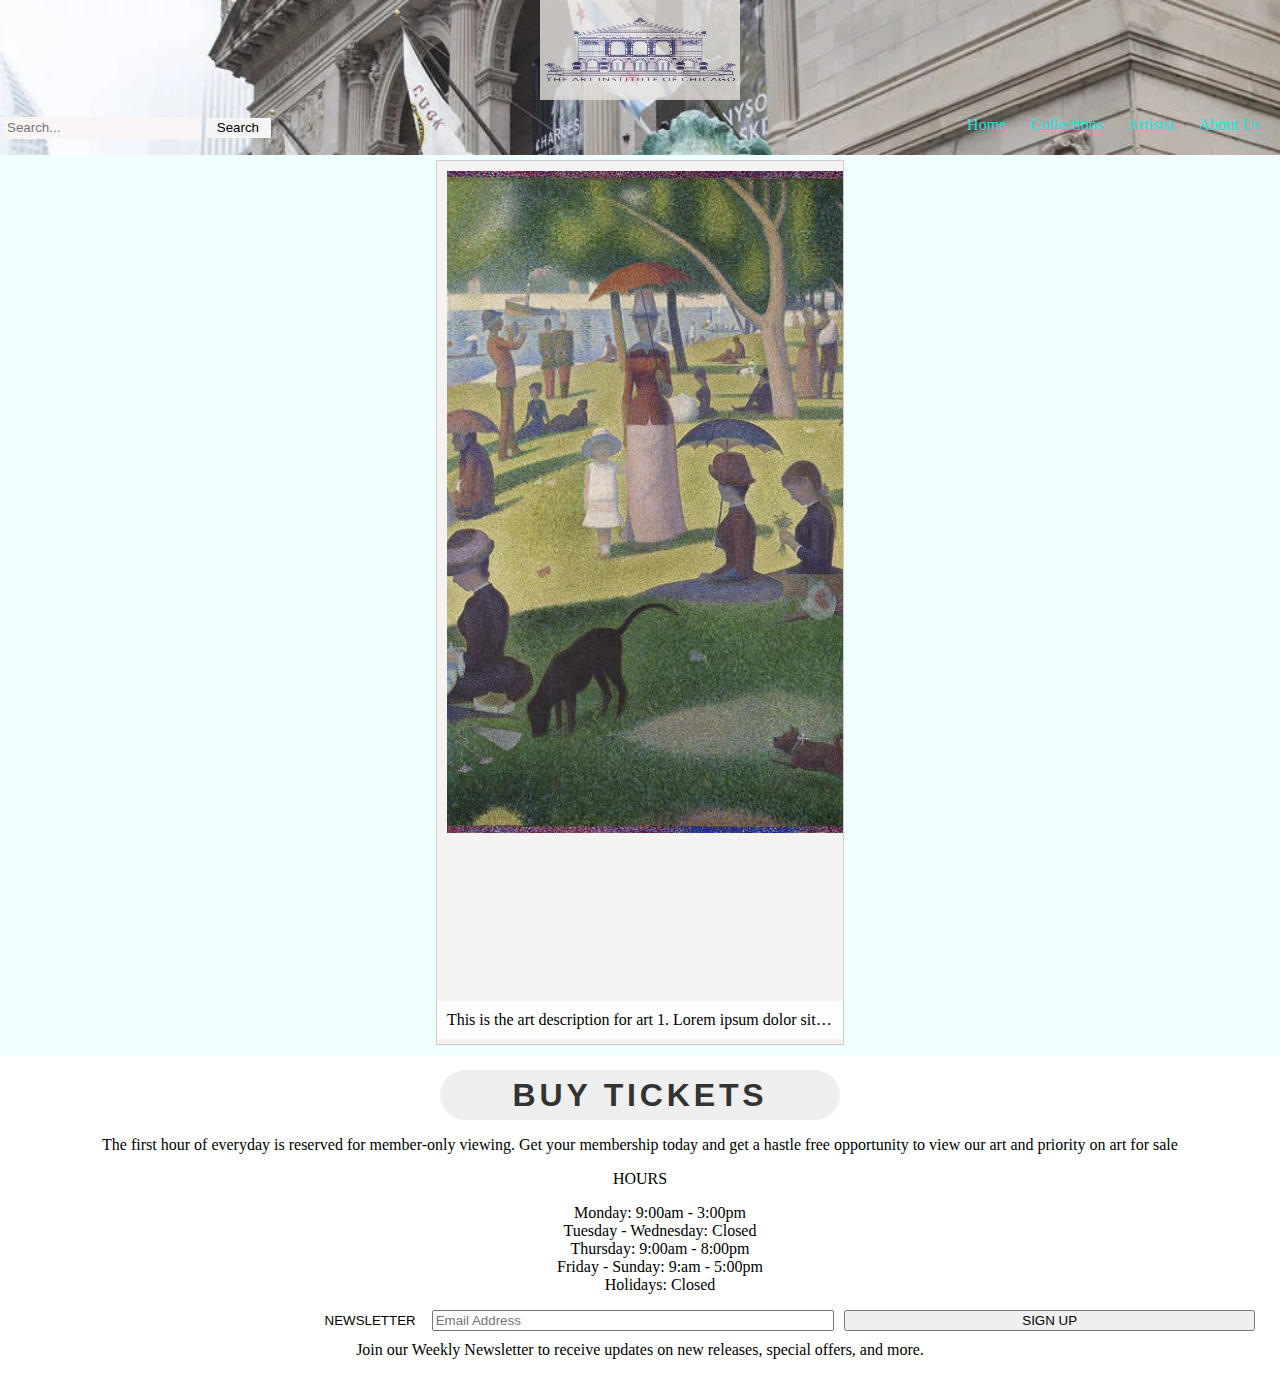
==== index.html @ 5f2fe571 "Removed test data" ====
<!DOCTYPE html>
<html>

<head>
  <meta charset="utf-8">
  <meta name="viewport" content="width=device-width">
  <title>Art Institute of Chicago</title>
  <link href="style.css" rel="stylesheet" type="text/css" />
  <link rel="icon" type="image/x-icon" href="/images/favicon (7).ico">

</head>
<body>
<div class="nav">
    <img class="logo" src="./images/logo.webp" alt="logo">
  <div id="nav-components">
    <form class="search-container">
      <input type="text" placeholder="Search...">
      <button type="submit">Search</button>
    </form>
    <div class="navBar">
      <ul>
        <li> <a href="index.html">Home</a></li>
        <li><a href="#" onclick="loadContent('collections')">Collections</a></li>
        <li><a href="#" onclick="loadContent('artists')">Artistst</a></li>
        <li><a href="#" onclick="loadContent('about')">About Us</a></li>
      </ul>
    </div>
  </div>
  </div>
  <div>
    
  </div>
  <div id="content-container">
<div class="main" >
<!-- main content goes here -->
<div class="art-framework">
  <img src="./images/img1.jpg" alt="Art 1">
  <p> This is the art description for art 1. Lorem ipsum dolor sit amet consectetur adipisicing elit. Facere incidunt nesciunt corrupti odit accusantium modi deserunt corporis, alias sunt. Accusamus repellat temporibus natus, suscipit quam possimus accusantium! Nobis, assumenda quisquam.</p>
</div>
</div>
</div>
<footer>
    <button id="button-buytickets"> Buy Tickets </button>
    <p>The first hour of everyday is reserved for member-only viewing. Get your membership today and get a hastle free opportunity to view our art and priority on art for sale </p>
    <p>HOURS</p>
    <ul>
      <li>Monday: 9:00am - 3:00pm</li>
      <li>Tuesday - Wednesday: Closed </li>
      <li>Thursday: 9:00am - 8:00pm </li>
      <li> Friday - Sunday: 9:am - 5:00pm </li>
      <li>Holidays: Closed </li>
    </ul>
  <div>
    <div  class="newsletter">
      <button id="newsletter-button"> NEWSLETTER </button>
      <input type="text" placeholder="Email Address">
      <button type="submit"> SIGN UP </button>
    </div>
      <p id="footnote">Join our Weekly Newsletter to receive updates on new releases, special offers, and more.</p>
  </div>
</footer>
<script src="script.js"></script>
</body>
</html>
---- style.css ----
html {
  margin:0px;
  padding:0px;
}
body {
  font-family:'Times New Roman', Times, serif;
  background-color: azure;
  margin: 0px;
  padding:0px;
}
.nav {
  background: url(./images/background.png) no-repeat;
  background-size: cover;
  width: 100%;
  height: auto;
  margin: 0px;
  display:block;
  overflow:hidden;
}
.logo {
  width: 200px;
  height: 100px;
  border: none;
  padding: 0;
  opacity: 0.8;
  display:block;
  margin-left: auto;
  margin-right: auto;
}
#nav-components {
  display: flex;
 justify-content: space-between;
 align-items: center;
}
.navbar{
  display: flex;
  justify-content: flex-end;
}
.navbar ul{
  margin: 10px;
}
.nav ul li {
  display: inline-block;
  list-style-type: none;
  padding: 0px;
  margin-right: 20px;
  margin-bottom: 5px;
  margin-top: auto;
}
.nav ul li a{
  text-decoration: none;
  color:rgb(28, 226, 216);
}
.nav ul li a:hover {
  color:hsl(177, 78%, 80%);
}

.search-container {
  display:flex;
  align-items: center;
   input  {
  background-color: rgb(250, 245, 245);
  border:none;
  width:90%;
  height:20px;
  margin-right: 5px;
  margin-left: 5px;
  }
 input:hover, input:active {
  background-color: hsl(0, 0%, 83%);
  cursor:horizontal-text;
  border:none;
}
  button {
  background-color: whitesmoke;
  border:none;
  box-shadow: #333;
  padding-left: 5px;
  width: 80px;
  height:20px;

}
 button:hover {
  background-color: #dcd9d9;
}
}
.main{
  min-height: 100vh;
  display: flex;
  flex-wrap: wrap;
  justify-content: space-around;
}
.art-framework {
  background-color: rgb(245, 242, 242);
  width: calc(33.3% - 20px);
  margin: 5px;
  margin-bottom: 10px;
  text-overflow: ellipsis;
  overflow: hidden;
  position: relative;
  border: 1px solid #ccc;
}
.art-framework img {
  width: 100%;
  height: 75%;
  object-fit: cover;
  padding: 10px;
}
.art-framework p {
  margin: 5px 0;
    position: absolute;
    bottom: 0;
    left: 0;
    right: 0;
    padding: 10px;
    background-color: rgba(255, 255, 255, 0.8);
    overflow: hidden;
    text-overflow: ellipsis;
    white-space: nowrap;
  
}
@media screen and (max-width: 768px) {
  .art-framework {
    flex: 0 1 calc(45% - 20px);
  }
}

@media screen and (max-width: 480px) {
  .art-framework {
    flex: 0 1 calc(100% - 20px); /* Full width for smaller screens */
  }
}
footer {
  padding: 15px;
  background-color: white;
  margin-bottom: 0px;
  text-align: center;
 }

 footer #button-buytickets {
    color: #333;
    font-size: 32px;
    font-weight:bolder;
    text-transform: uppercase;
    line-height: 1.5;
    letter-spacing: 0.12em;
    width: 400px;
    height: 50px;
    border:none;
    border-radius: 1em;
    display: block;
    margin-left: auto;
    margin-right: auto;
    
  }

  footer #button-buytickets:hover, footer #button-buytickets:active {
    color:#6e6e6e;
    box-shadow: 5px 5px 5px #888;
  }
footer ul {
  margin-top: 0px;
  list-style-type: none;
}
.newsletter {
  display:flex;
  flex-direction: row;
  justify-content:flex-start;
  align-items:center;
  padding: 0px;
 }
 .newsletter button, .newsletter input {
  flex: 1;
  margin-right: 10px;
  width: 30px;
 }
  #newsletter-button {
  background-color:white;
  text-align: right;
  border: none;
 }
#footnote {
  margin: 0px;
  padding: 10px;
}
.main-collections{
  min-height: 100vh;
  display: block;
}
.collections {
  width: calc(30%-40px);
  height: 200px;
  margin: 10px;
  margin-left: 20px;
  margin-right: 20px;
  margin-bottom: 10px;
  text-overflow: ellipsis;
  overflow: hidden;
  position: relative;
  text-align: center;
}
#artist-div img {
  height:80%;
}
.collections img {
  display: block;
  width: 100%;
  height: 75%;
  object-fit: cover;
  padding: 10px;
}
.collections p {
  font-size: 32px;
  font-weight: bolder;
  line-height: 1.5em;
  letter-spacing: 0.2em;
  position: absolute;
  top: 50%;
  left: 50%;
  transform: translate(-50%, -50%);
  text-transform: uppercase;
  color: rgb(10, 235, 235);
  background-color: none;
  padding: 10px;
  margin: 0;
}
@media screen and (max-width: 768px) {
  .collections {
    flex: 0 1 calc(45% - 20px);
  }
}

@media screen and (max-width: 480px) {
  .collections {
    flex: 0 1 calc(100% - 20px); /* Full width for smaller screens */
  }
}
#artist-name {
  font-size: 16px;
  font-weight: none;
  line-height: 1em;
  letter-spacing: 0.2em;
  text-transform: uppercase;
  color: rgb(10, 235, 235);
  padding: 0px;
  margin: 0px;
  text-align: center; 
  position: static;
  top: auto; 
  left: auto; 
  transform: none; 
  background-color: none;
}

.container {
  max-width: 800px;
  margin: 0 auto;
  padding: 0px;
  text-align: center;
}
.container h3 {
  margin: 0px;
  padding: 0px;
}
.container h2 {
  margin-bottom: 0px;
}
.container p{
  margin: 0;
}
.container img {
  display: block;
  width: 400px;
  height: 200px;
  margin-right: auto;
  margin-left: auto;
  margin-top: 10px;
  border-radius: 4px;

}
.message {
  display: flex;
  flex-direction: row;
  justify-content: space-between;
  margin: 10px;
  margin-top: 30px;
  padding: 10px;
}
.message .quotes p {
  padding: 10px;
  font-style:italic;

}
.address {
  margin-top: 30px;
  padding: 5px;

}
.social-media {
  margin-top: 0px;
}
.social-media a {
  display: inline-block;
  margin-right: 10px;
  text-decoration: none;
}
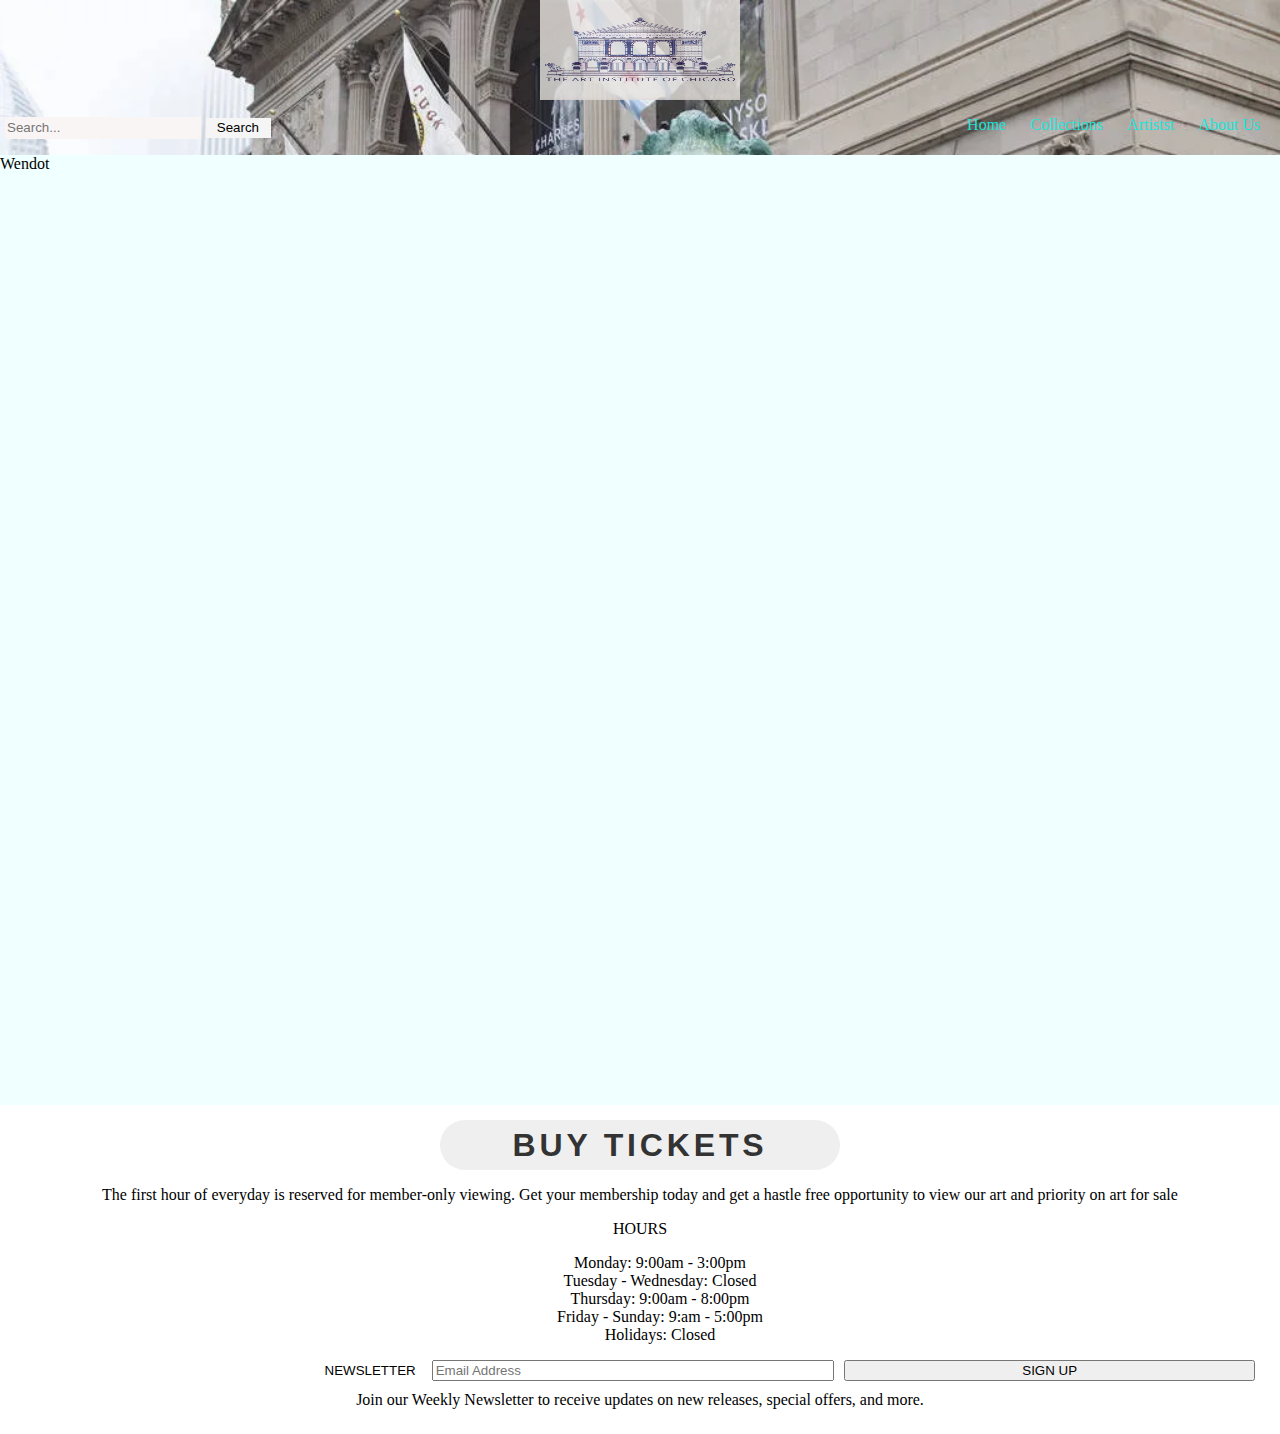
==== commit e0f6f4a7: "Implemented API call for the home button to fetch image and a brief description" ====
--- a/index.html
+++ b/index.html
@@ -30,13 +30,10 @@
   <div>
     
   </div>
+  <div class="wendot">Wendot</div>
   <div id="content-container">
-<div class="main" >
-<!-- main content goes here -->
-<div class="art-framework">
-  <img src="./images/img1.jpg" alt="Art 1">
-  <p> This is the art description for art 1. Lorem ipsum dolor sit amet consectetur adipisicing elit. Facere incidunt nesciunt corrupti odit accusantium modi deserunt corporis, alias sunt. Accusamus repellat temporibus natus, suscipit quam possimus accusantium! Nobis, assumenda quisquam.</p>
-</div>
+<div class="main" id="main-art-container" >
+
 </div>
 </div>
 <footer>
--- a/style.css
+++ b/style.css
@@ -89,16 +89,19 @@
   display: flex;
   flex-wrap: wrap;
   justify-content: space-around;
+  padding-top: 10px;
+  padding-bottom: 10px;
 }
 .art-framework {
-  background-color: rgb(245, 242, 242);
-  width: calc(33.3% - 20px);
+  /* background-color: rgb(245, 242, 242); */
+  width: calc(30.3% - 20px);
   margin: 5px;
   margin-bottom: 10px;
   text-overflow: ellipsis;
   overflow: hidden;
   position: relative;
   border: 1px solid #ccc;
+  padding: 10px;
 }
 .art-framework img {
   width: 100%;
@@ -107,16 +110,13 @@
   padding: 10px;
 }
 .art-framework p {
-  margin: 5px 0;
-    position: absolute;
-    bottom: 0;
-    left: 0;
-    right: 0;
-    padding: 10px;
-    background-color: rgba(255, 255, 255, 0.8);
+    margin: 0px;
+    padding: 0px;
+    /* background-color: rgba(255, 255, 255, 0.8); */
     overflow: hidden;
     text-overflow: ellipsis;
-    white-space: nowrap;
+    /* white-space: nowrap; */
+    font-size: 12px;
   
 }
 @media screen and (max-width: 768px) {
@@ -303,4 +303,8 @@
   display: inline-block;
   margin-right: 10px;
   text-decoration: none;
+}
+.wendot {
+  width: 100%;
+  height: 30px;
 }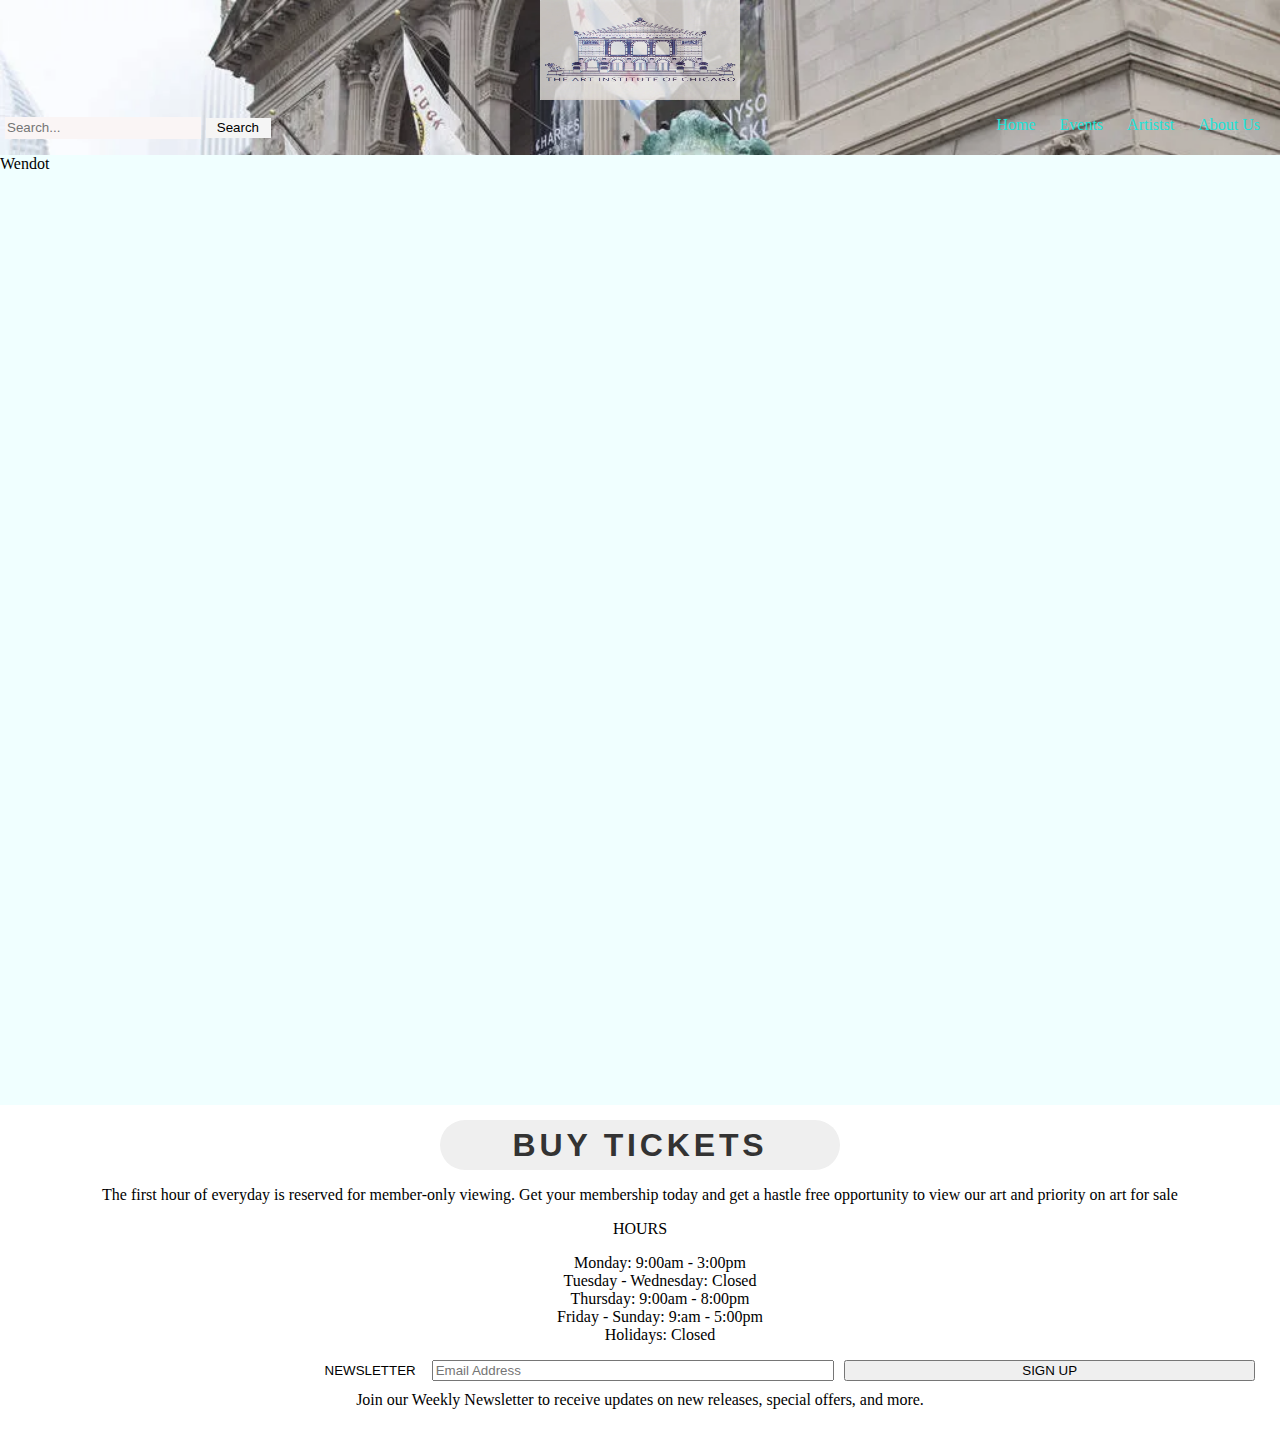
==== commit 9578e501: "Events page correctly populates" ====
--- a/index.html
+++ b/index.html
@@ -20,7 +20,8 @@
     <div class="navBar">
       <ul>
         <li> <a href="index.html">Home</a></li>
-        <li><a href="#" onclick="loadContent('collections')">Collections</a></li>
+        <!-- <li><a href="#" onclick="loadContent('collections')">Collections</a></li> -->
+        <li><a href="#" onclick="loadContent('events')">Events</a></li>
         <li><a href="#" onclick="loadContent('artists')">Artistst</a></li>
         <li><a href="#" onclick="loadContent('about')">About Us</a></li>
       </ul>
--- a/style.css
+++ b/style.css
@@ -93,19 +93,18 @@
   padding-bottom: 10px;
 }
 .art-framework {
-  /* background-color: rgb(245, 242, 242); */
   width: calc(30.3% - 20px);
   margin: 5px;
   margin-bottom: 10px;
   text-overflow: ellipsis;
   overflow: hidden;
   position: relative;
-  border: 1px solid #ccc;
+  border:none;
   padding: 10px;
 }
 .art-framework img {
   width: 100%;
-  height: 75%;
+  height: 30%;
   object-fit: cover;
   padding: 10px;
 }
@@ -304,6 +303,47 @@
   margin-right: 10px;
   text-decoration: none;
 }
+
+
+.event_container {
+  width: 60%;
+  margin-left: auto;
+  margin-right: auto;
+  align-items: center;
+  text-align: center;
+  margin-bottom: 30px;
+  margin-top: 20px;
+}
+
+.event_container img {
+  height: 200px;
+  margin-left: auto;
+  margin-right: auto;
+  padding: 10px;
+  
+}
+.event_container p {
+  padding: 5px;
+}
+.event_container button {
+  width: 300px;
+  height: 60px;
+  font-size: 32px;
+  border: none;
+  border-radius: 0.3em;
+  text-transform: uppercase;
+  background:hsl(0, 3%, 79%);
+  color:#333;
+}
+.event_container button:hover, .event_container button:active {
+background-color:hsl(0, 15%, 90%) ;
+color:#233;
+}
+.event_container:last-child {
+margin-bottom: 20px;
+}
+
+
 .wendot {
   width: 100%;
   height: 30px;
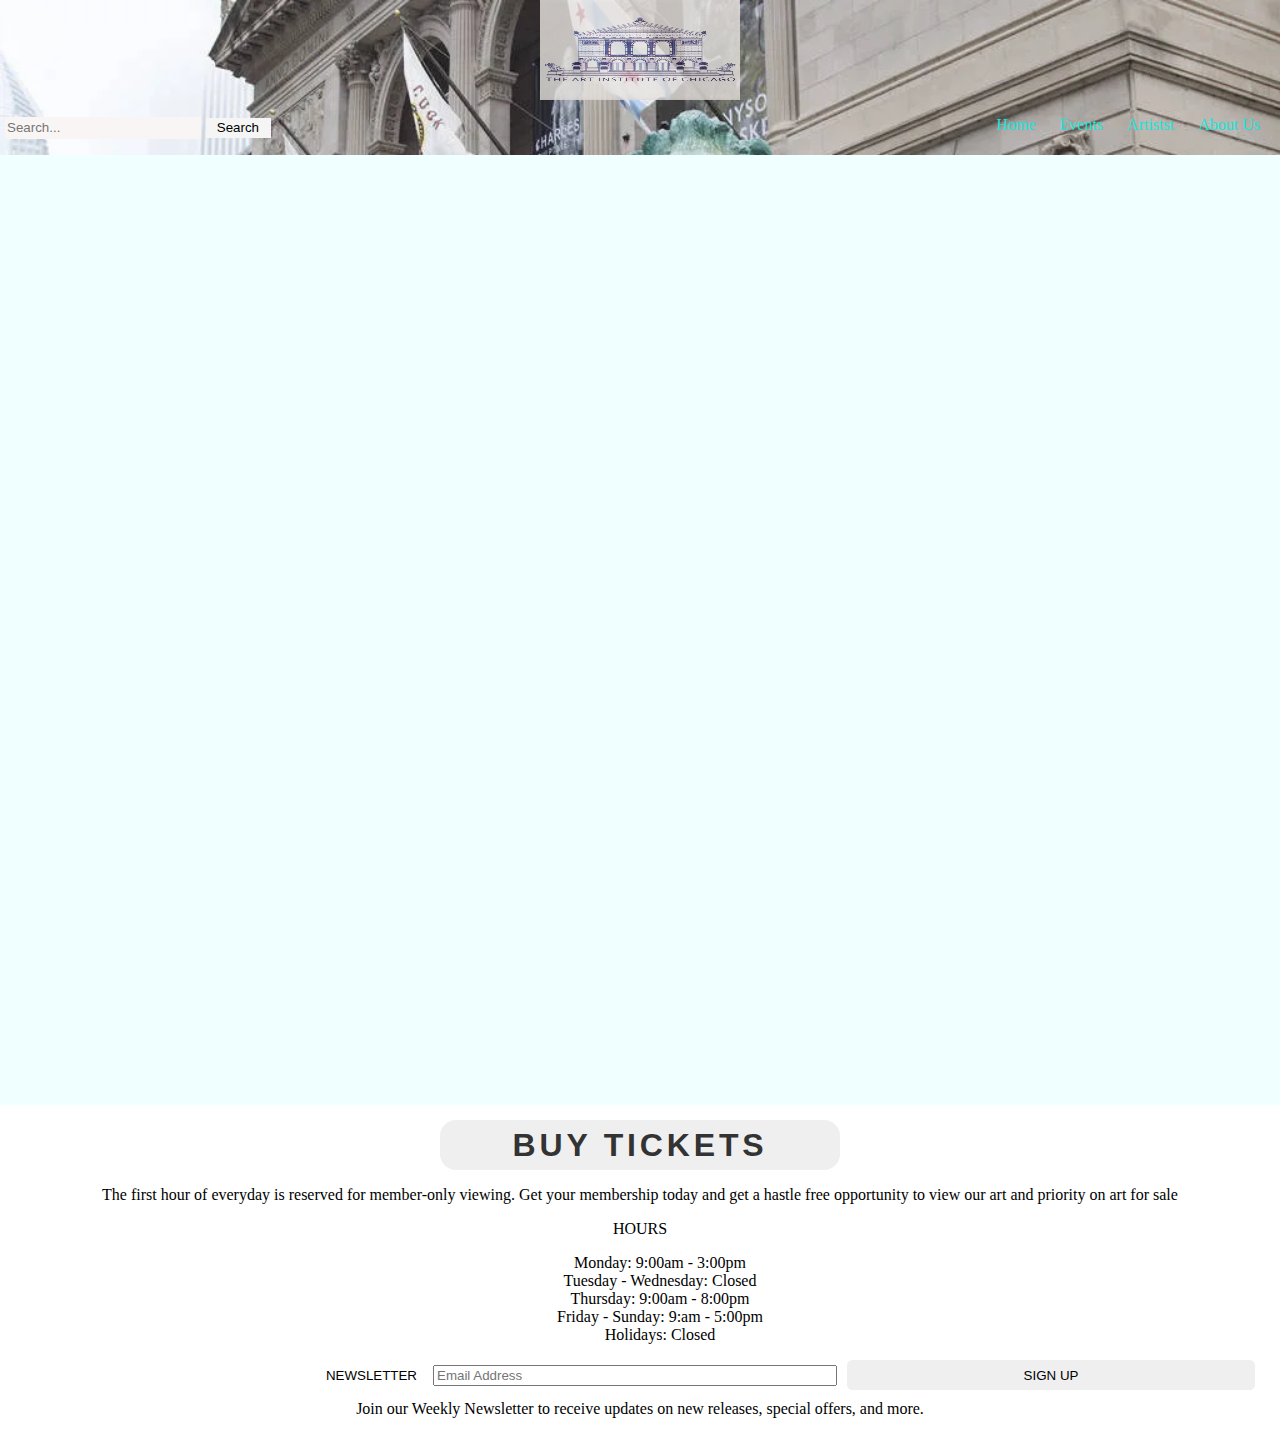
==== commit 4b2c1928: "A few fixes on the code generally" ====
--- a/index.html
+++ b/index.html
@@ -31,7 +31,7 @@
   <div>
     
   </div>
-  <div class="wendot">Wendot</div>
+  <div class="wendot"></div>
   <div id="content-container">
 <div class="main" id="main-art-container" >
 
@@ -52,7 +52,7 @@
     <div  class="newsletter">
       <button id="newsletter-button"> NEWSLETTER </button>
       <input type="text" placeholder="Email Address">
-      <button type="submit"> SIGN UP </button>
+      <button type="submit" id="submit"> SIGN UP </button>
     </div>
       <p id="footnote">Join our Weekly Newsletter to receive updates on new releases, special offers, and more.</p>
   </div>
--- a/style.css
+++ b/style.css
@@ -86,16 +86,18 @@
 }
 .main{
   min-height: 100vh;
-  display: flex;
-  flex-wrap: wrap;
-  justify-content: space-around;
+  display: block;
+  align-items: center;
+  text-align: center;
   padding-top: 10px;
   padding-bottom: 10px;
 }
 .art-framework {
-  width: calc(30.3% - 20px);
+  width: calc(70%);
   margin: 5px;
-  margin-bottom: 10px;
+  margin-bottom: 30px;
+  margin-right: auto;
+  margin-left:auto;
   text-overflow: ellipsis;
   overflow: hidden;
   position: relative;
@@ -103,19 +105,19 @@
   padding: 10px;
 }
 .art-framework img {
-  width: 100%;
-  height: 30%;
+  width: calc(100%);
+  height: 300px;
   object-fit: cover;
   padding: 10px;
+  border-radius: 1em;
 }
 .art-framework p {
     margin: 0px;
-    padding: 0px;
-    /* background-color: rgba(255, 255, 255, 0.8); */
+    padding: 5px;
     overflow: hidden;
     text-overflow: ellipsis;
-    /* white-space: nowrap; */
-    font-size: 12px;
+    font-size: 16px;
+    line-height: 1.5;
   
 }
 @media screen and (max-width: 768px) {
@@ -146,7 +148,7 @@
     width: 400px;
     height: 50px;
     border:none;
-    border-radius: 1em;
+    border-radius: 0.5em;
     display: block;
     margin-left: auto;
     margin-right: auto;
@@ -171,13 +173,18 @@
  .newsletter button, .newsletter input {
   flex: 1;
   margin-right: 10px;
-  width: 30px;
  }
   #newsletter-button {
   background-color:white;
   text-align: right;
   border: none;
- }
+  }
+  #submit {
+    border:none;
+    border-radius: 0.4em;
+    height: 30px;
+    width: 80px;
+   }
 #footnote {
   margin: 0px;
   padding: 10px;
@@ -274,7 +281,7 @@
   margin-right: auto;
   margin-left: auto;
   margin-top: 10px;
-  border-radius: 4px;
+  border-radius: 2em;
 
 }
 .message {
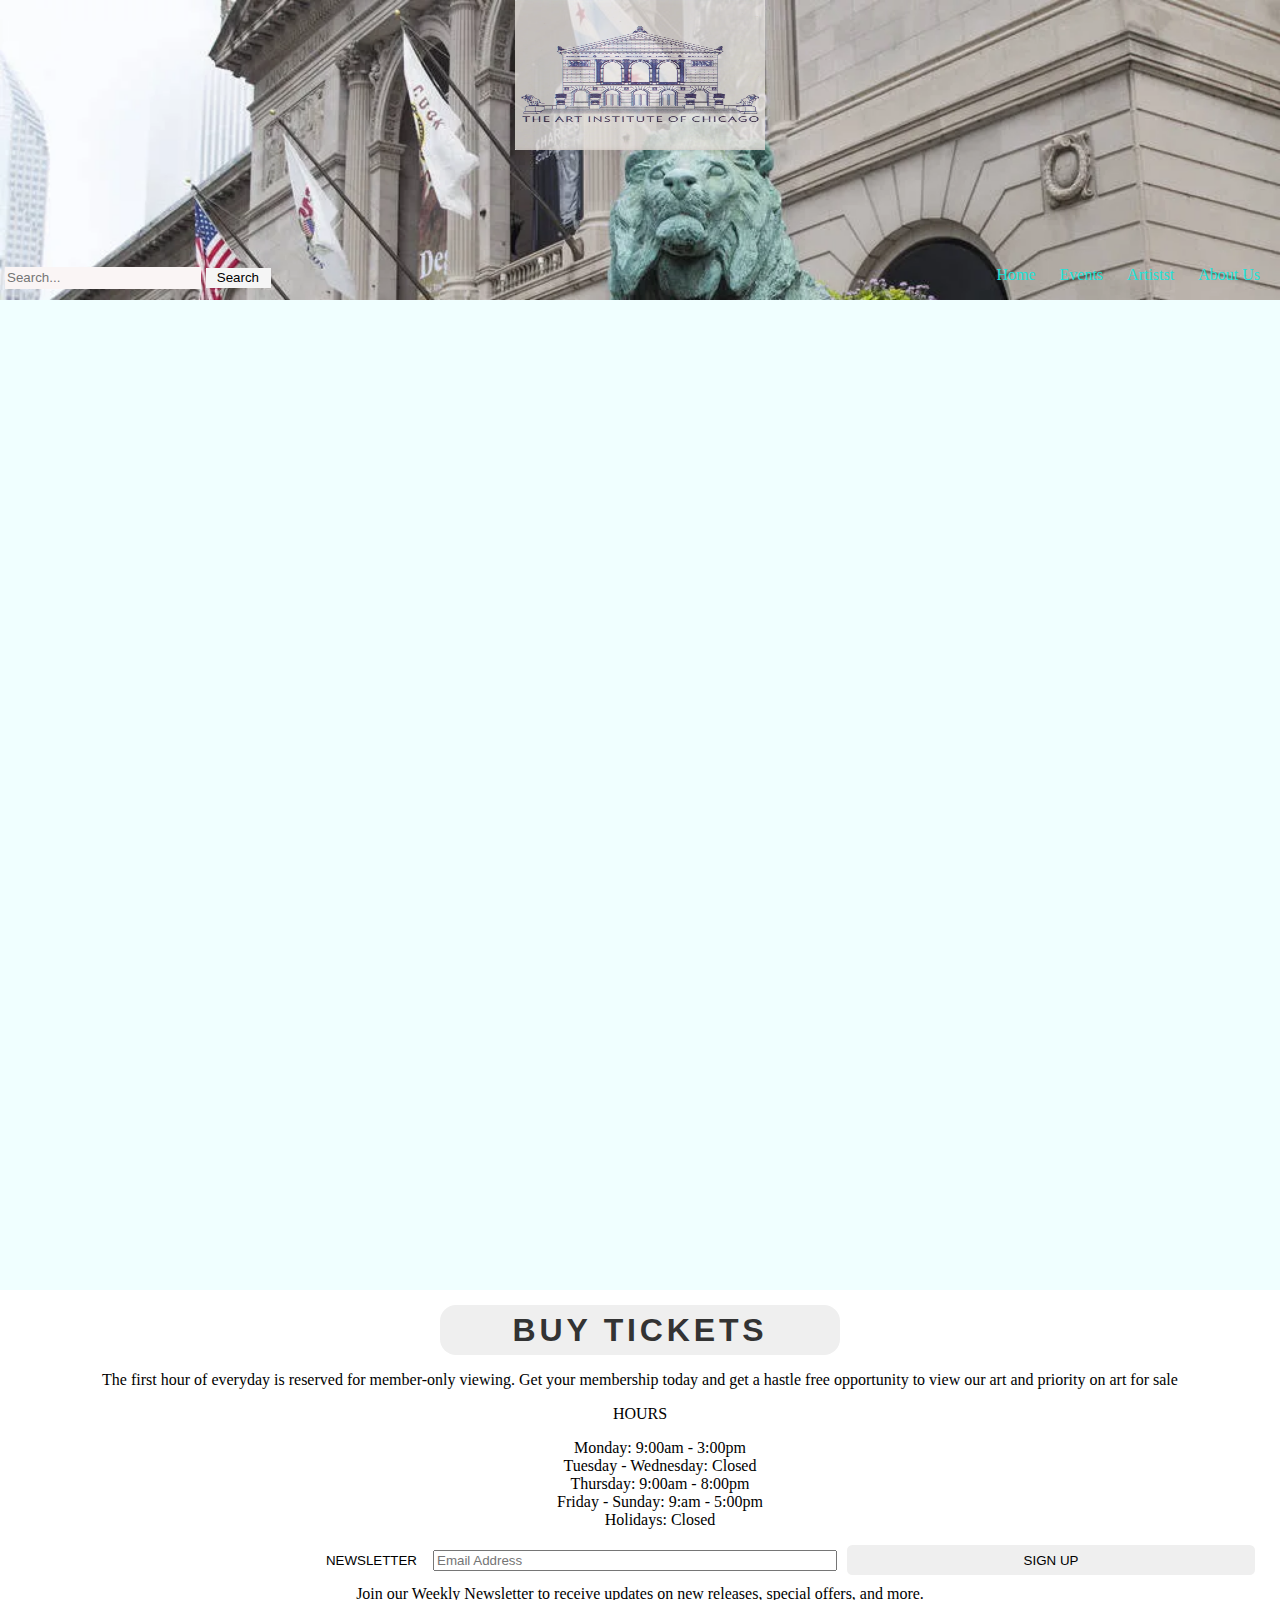
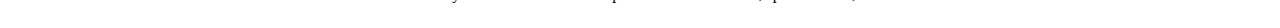
==== commit 98161fed: "Put a check to ensure all artworks have valid imag added page number counter" ====
--- a/index.html
+++ b/index.html
@@ -37,6 +37,7 @@
 
 </div>
 </div>
+<div id="pageNumber"></div>
 <footer>
     <button id="button-buytickets"> Buy Tickets </button>
     <p>The first hour of everyday is reserved for member-only viewing. Get your membership today and get a hastle free opportunity to view our art and priority on art for sale </p>
--- a/style.css
+++ b/style.css
@@ -12,14 +12,14 @@
   background: url(./images/background.png) no-repeat;
   background-size: cover;
   width: 100%;
-  height: auto;
+  height: 300px;
   margin: 0px;
   display:block;
   overflow:hidden;
 }
 .logo {
-  width: 200px;
-  height: 100px;
+  width: 250px;
+  height: 150px;
   border: none;
   padding: 0;
   opacity: 0.8;
@@ -31,6 +31,8 @@
   display: flex;
  justify-content: space-between;
  align-items: center;
+ margin-top: 100px;
+ margin-bottom: 0;
 }
 .navbar{
   display: flex;
@@ -241,6 +243,11 @@
     flex: 0 1 calc(100% - 20px); /* Full width for smaller screens */
   }
 }
+
+#artistContainer {
+  display: flex;
+  flex-wrap: wrap;
+}
 #artist-name {
   font-size: 16px;
   font-weight: none;
@@ -259,12 +266,14 @@
 }
 
 .container {
+  flex: 1 1 30%;
+  box-sizing: border-box;
   max-width: 800px;
   margin: 0 auto;
   padding: 0px;
   text-align: center;
 }
-.container h3 {
+/* .container h3 {
   margin: 0px;
   padding: 0px;
 }
@@ -273,7 +282,7 @@
 }
 .container p{
   margin: 0;
-}
+} */
 .container img {
   display: block;
   width: 400px;
@@ -354,4 +363,21 @@
 .wendot {
   width: 100%;
   height: 30px;
+}
+
+#pageNumber {
+  display: flex;
+  justify-content: center;
+  align-items:center;
+  margin: 20px;
+}
+
+#pageNumber p {
+  color: rgb(13, 13, 119);
+  text-align: center;
+   margin: 0;
+}
+
+#pageNumber button {
+  margin: 0 10px;
 }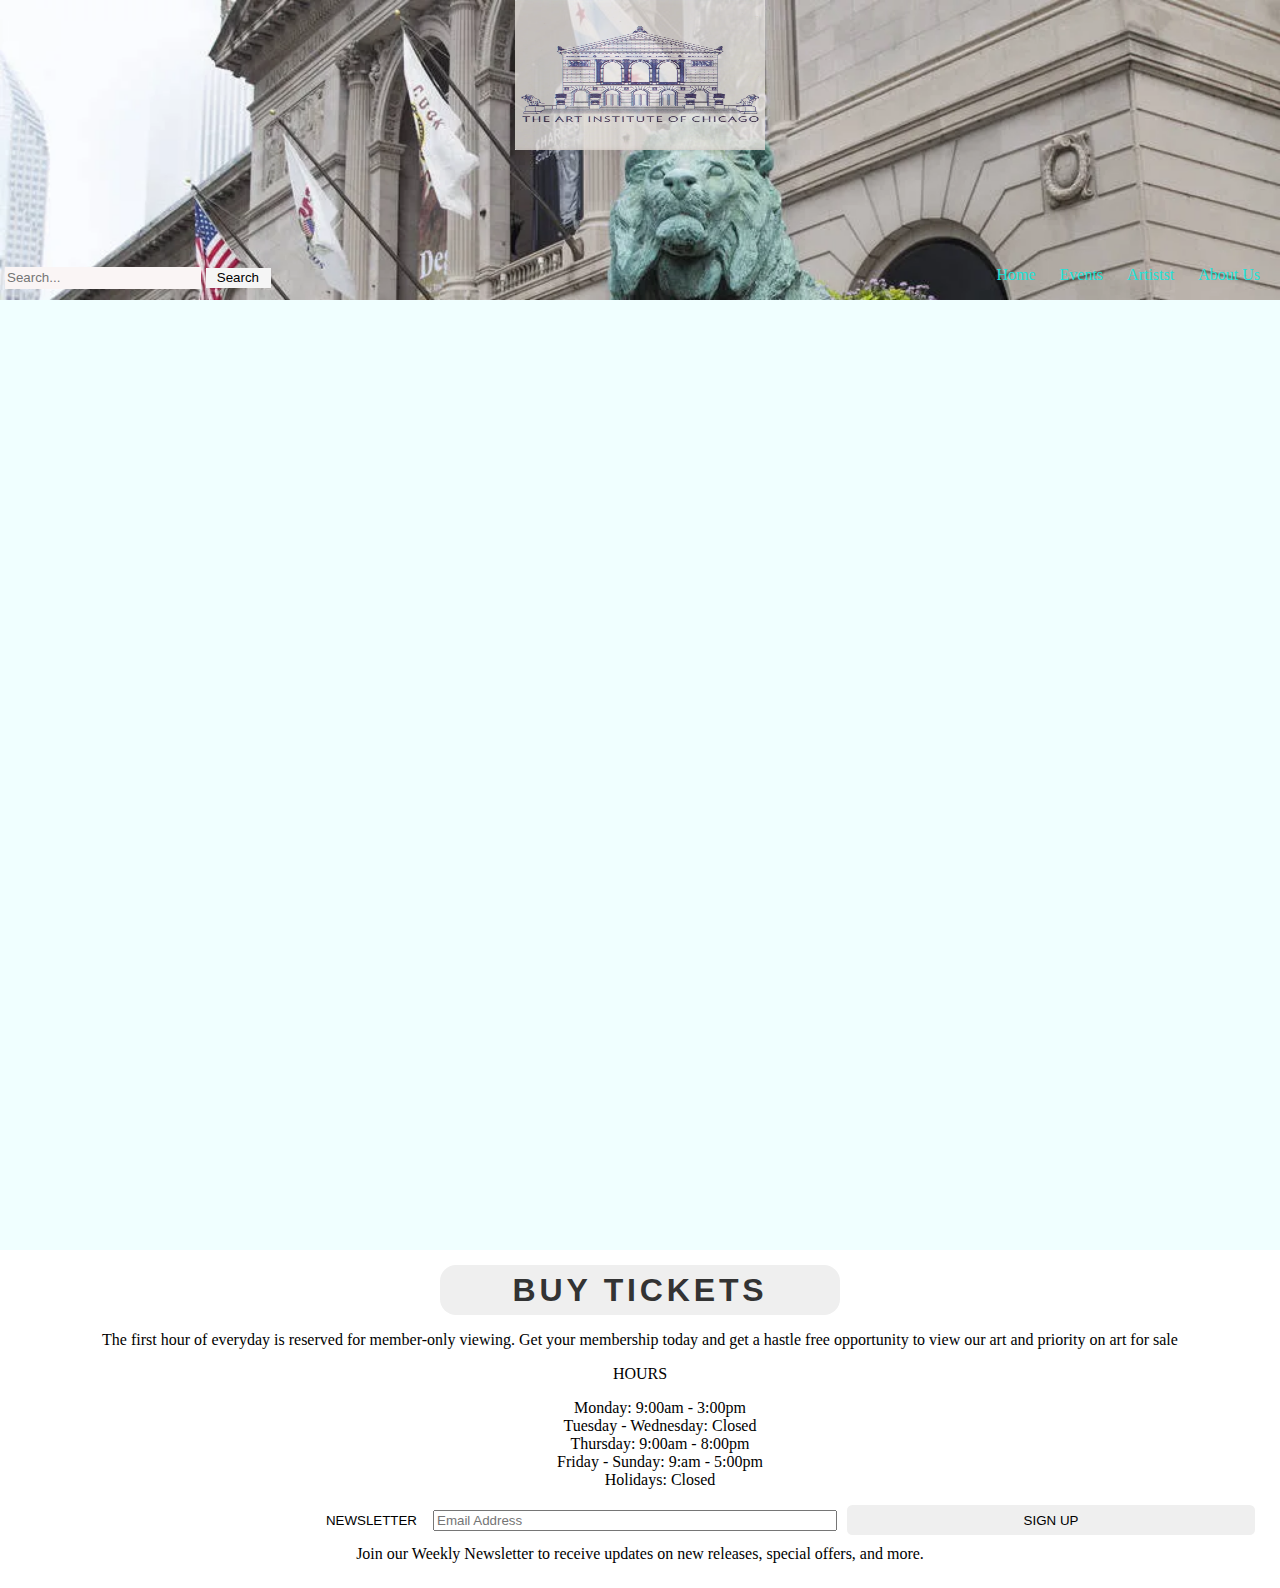
==== commit 42734c17: "Fixed the nav button, added functionality" ====
--- a/index.html
+++ b/index.html
@@ -20,8 +20,7 @@
     <div class="navBar">
       <ul>
         <li> <a href="index.html">Home</a></li>
-        <!-- <li><a href="#" onclick="loadContent('collections')">Collections</a></li> -->
-        <li><a href="#" onclick="loadContent('events')">Events</a></li>
+        <li><a href="#" onclick="loadContent('events')" >Events</a></li>
         <li><a href="#" onclick="loadContent('artists')">Artistst</a></li>
         <li><a href="#" onclick="loadContent('about')">About Us</a></li>
       </ul>
@@ -37,7 +36,7 @@
 
 </div>
 </div>
-<div id="pageNumber"></div>
+<div id="pageNumber" style="display: none;"></div>
 <footer>
     <button id="button-buytickets"> Buy Tickets </button>
     <p>The first hour of everyday is reserved for member-only viewing. Get your membership today and get a hastle free opportunity to view our art and priority on art for sale </p>
--- a/style.css
+++ b/style.css
@@ -366,7 +366,7 @@
 }
 
 #pageNumber {
-  display: flex;
+  display: none;
   justify-content: center;
   align-items:center;
   margin: 20px;
